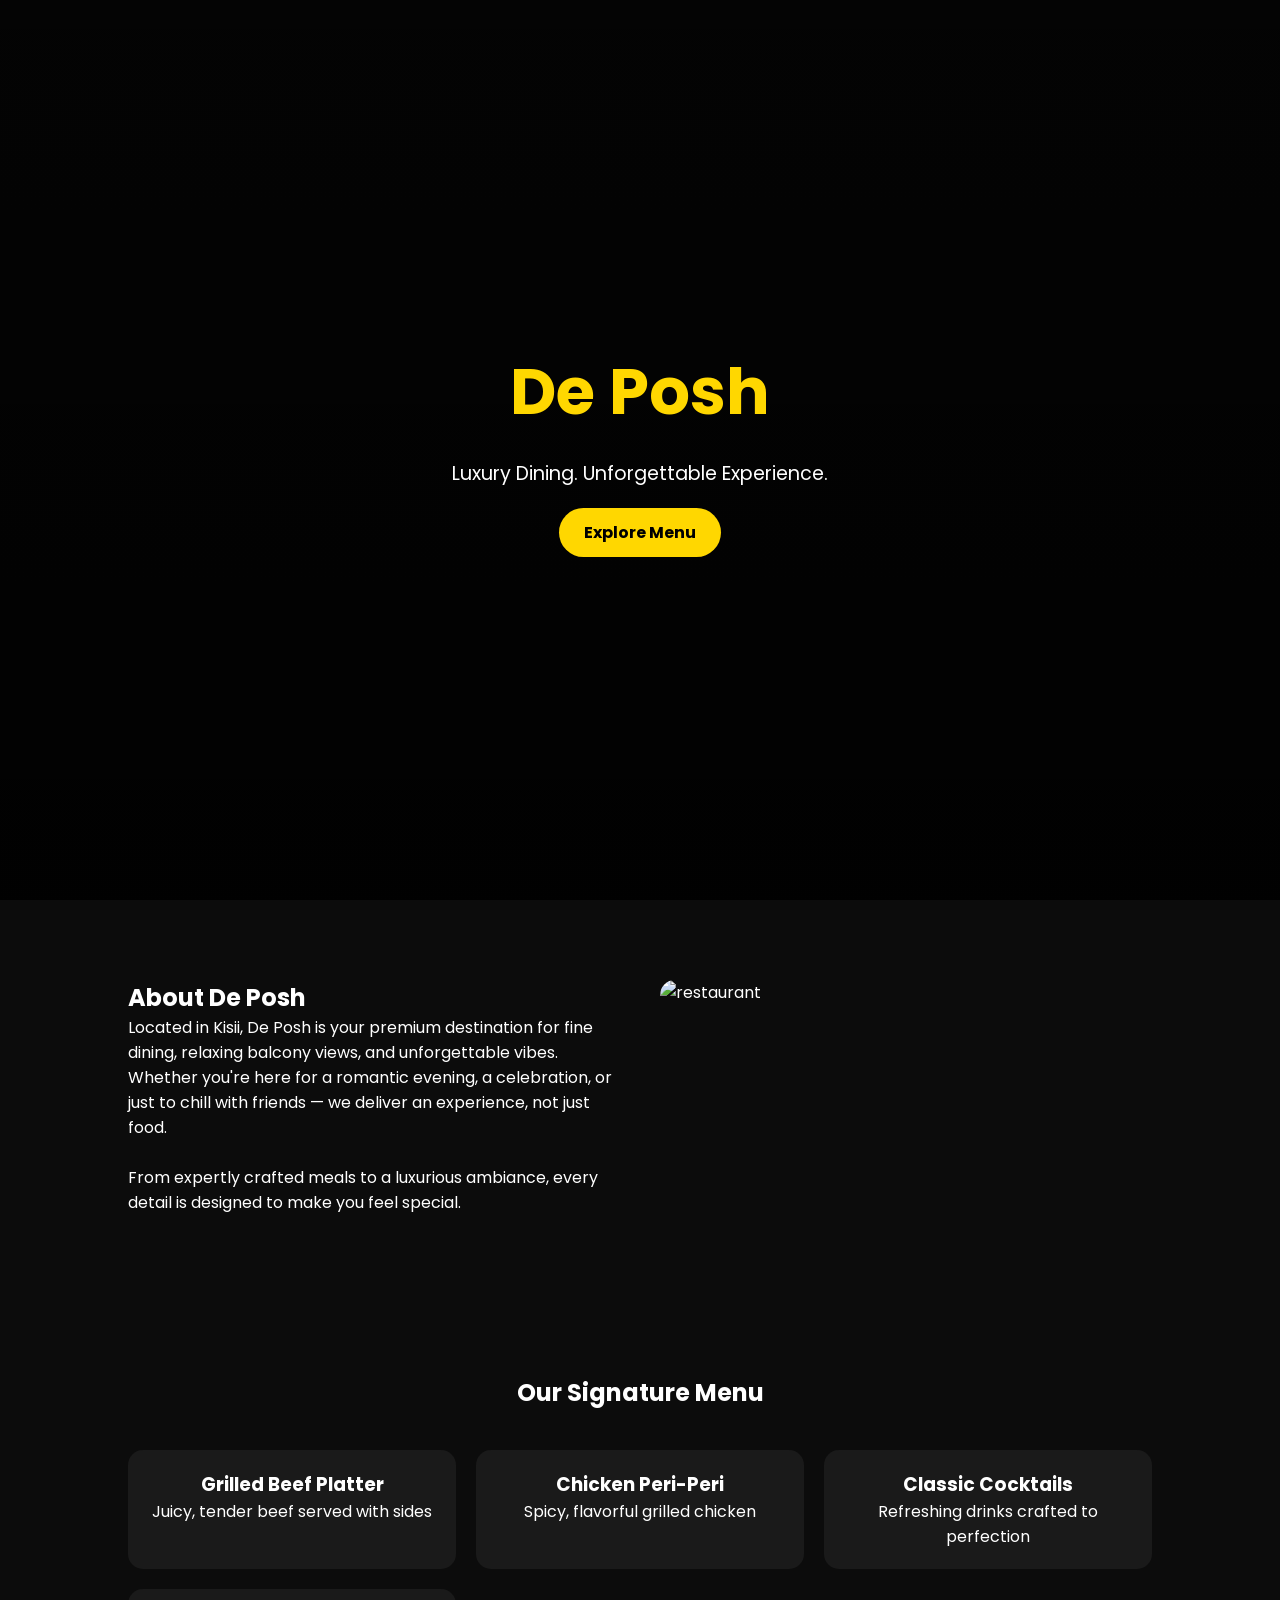
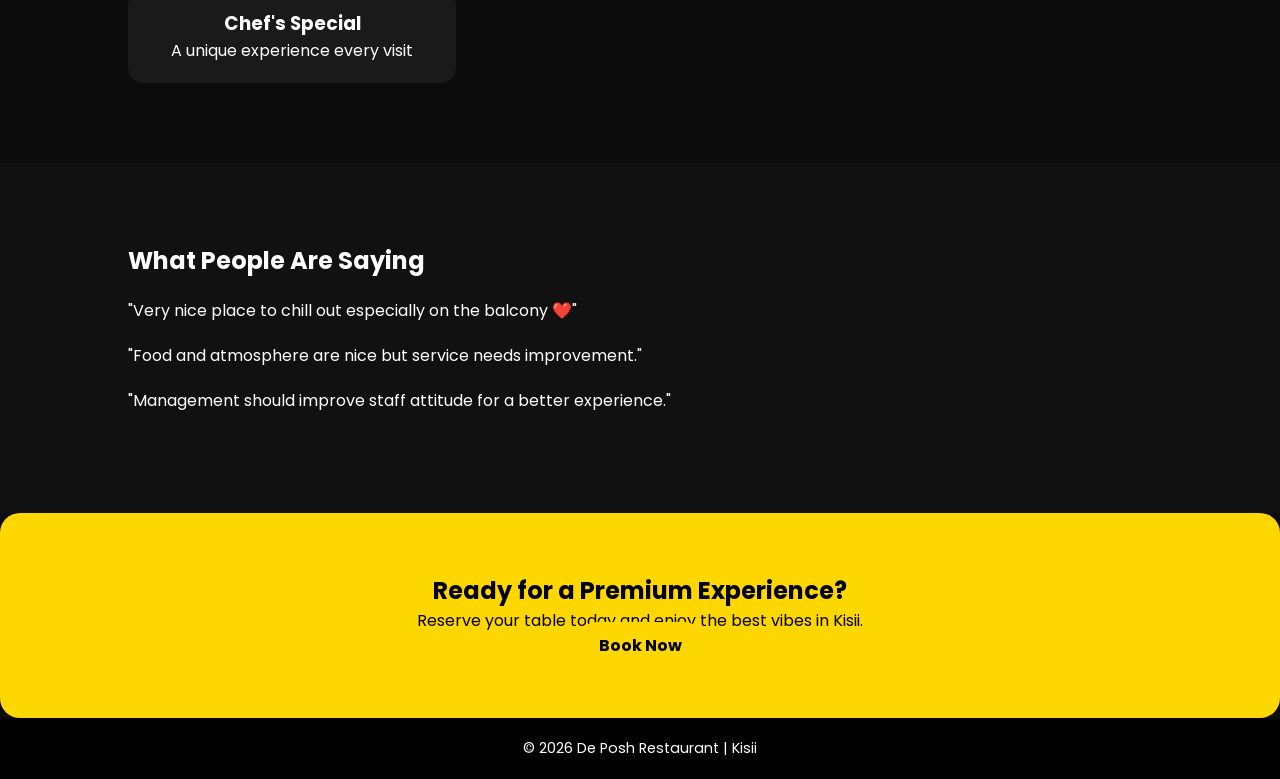
==== index.html @ ec93a9d1 "Add files via upload" ====
<!DOCTYPE html>
<html lang="en">
<head>
  <meta charset="UTF-8">
  <meta name="viewport" content="width=device-width, initial-scale=1.0">
  <title>De Posh | Luxury Dining Experience</title>
  <link href="https://fonts.googleapis.com/css2?family=Poppins:wght@300;400;600;700&display=swap" rel="stylesheet">
  <style>
    * { margin: 0; padding: 0; box-sizing: border-box; font-family: 'Poppins', sans-serif; }
    body { background: #0c0c0c; color: #fff; }
    header {
      background: linear-gradient(rgba(0,0,0,0.7), rgba(0,0,0,0.9)), url('https://images.unsplash.com/photo-1555992336-03a23c4a1a8f');
      height: 100vh;
      background-size: cover;
      display: flex;
      flex-direction: column;
      justify-content: center;
      align-items: center;
      text-align: center;
    }
    header h1 { font-size: 4rem; color: gold; }
    header p { margin: 20px 0; font-size: 1.2rem; }
    .btn {
      padding: 12px 25px;
      background: gold;
      color: black;
      text-decoration: none;
      border-radius: 30px;
      font-weight: bold;
      transition: 0.3s;
    }
    .btn:hover { background: white; }

    section { padding: 80px 10%; }

    .about { display: grid; grid-template-columns: 1fr 1fr; gap: 40px; }
    .about img { width: 100%; border-radius: 15px; }

    .menu { text-align: center; }
    .menu-items { display: grid; grid-template-columns: repeat(auto-fit, minmax(250px,1fr)); gap: 20px; margin-top: 40px; }
    .card {
      background: #1a1a1a;
      padding: 20px;
      border-radius: 15px;
      transition: 0.3s;
    }
    .card:hover { transform: translateY(-10px); }

    .reviews { background: #111; }
    .review-card { margin: 20px 0; }

    .cta {
      background: gold;
      color: black;
      text-align: center;
      padding: 60px 20px;
      border-radius: 20px;
    }

    footer {
      text-align: center;
      padding: 20px;
      background: #000;
      font-size: 0.9rem;
    }

    @media(max-width: 768px) {
      .about { grid-template-columns: 1fr; }
      header h1 { font-size: 2.5rem; }
    }
  </style>
</head>
<body>

<header>
  <h1>De Posh</h1>
  <p>Luxury Dining. Unforgettable Experience.</p>
  <a href="#menu" class="btn">Explore Menu</a>
</header>

<section class="about">
  <div>
    <h2>About De Posh</h2>
    <p>
      Located in Kisii, De Posh is your premium destination for fine dining, relaxing balcony views, and unforgettable vibes. Whether you're here for a romantic evening, a celebration, or just to chill with friends — we deliver an experience, not just food.
    </p>
    <br>
    <p>
      From expertly crafted meals to a luxurious ambiance, every detail is designed to make you feel special.
    </p>
  </div>
  <img src="https://images.unsplash.com/photo-1517248135467-4c7edcad34c4" alt="restaurant">
</section>

<section id="menu" class="menu">
  <h2>Our Signature Menu</h2>
  <div class="menu-items">
    <div class="card">
      <h3>Grilled Beef Platter</h3>
      <p>Juicy, tender beef served with sides</p>
    </div>
    <div class="card">
      <h3>Chicken Peri-Peri</h3>
      <p>Spicy, flavorful grilled chicken</p>
    </div>
    <div class="card">
      <h3>Classic Cocktails</h3>
      <p>Refreshing drinks crafted to perfection</p>
    </div>
    <div class="card">
      <h3>Chef's Special</h3>
      <p>A unique experience every visit</p>
    </div>
  </div>
</section>

<section class="reviews">
  <h2>What People Are Saying</h2>

  <div class="review-card">
    <p>"Very nice place to chill out especially on the balcony ❤️"</p>
  </div>

  <div class="review-card">
    <p>"Food and atmosphere are nice but service needs improvement."</p>
  </div>

  <div class="review-card">
    <p>"Management should improve staff attitude for a better experience."</p>
  </div>

</section>

<section class="cta">
  <h2>Ready for a Premium Experience?</h2>
  <p>Reserve your table today and enjoy the best vibes in Kisii.</p>
  <a href="#" class="btn">Book Now</a>
</section>

<footer>
  <p>© 2026 De Posh Restaurant | Kisii</p>
</footer>

</body>
</html>
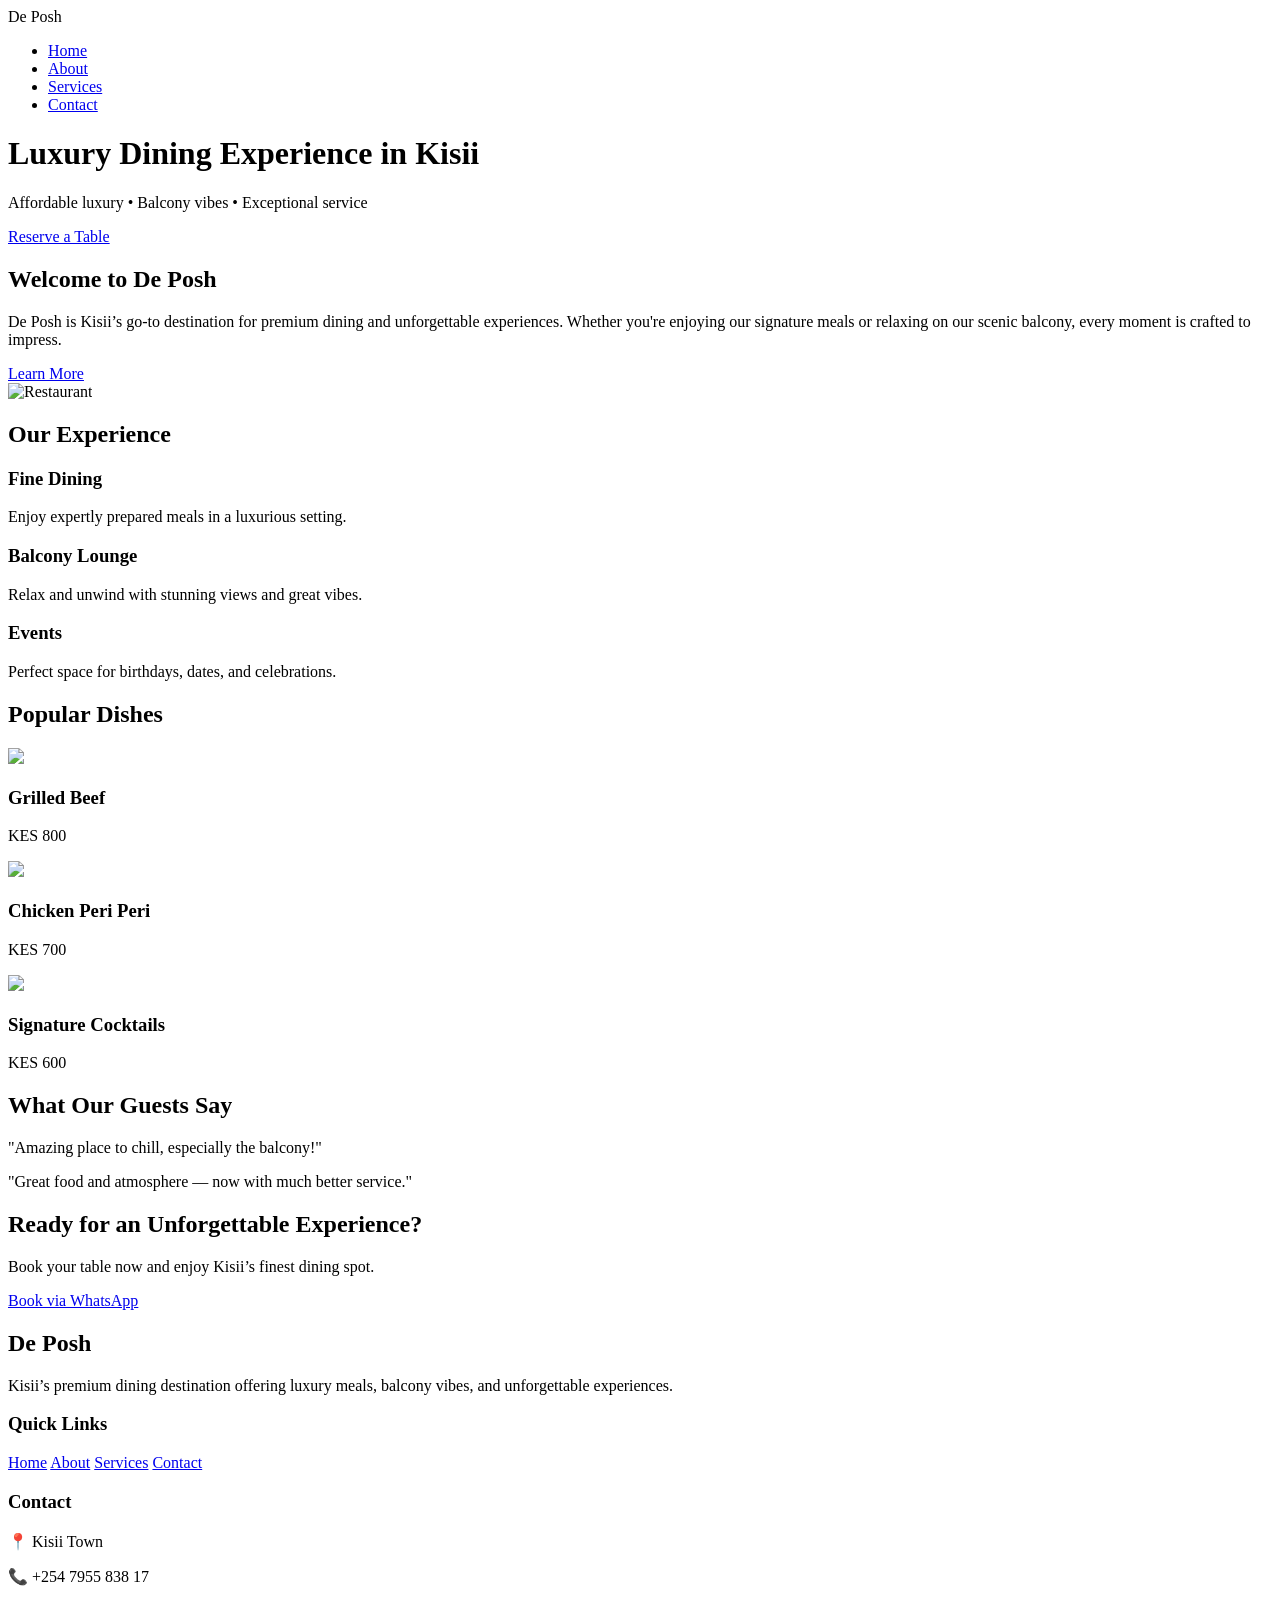
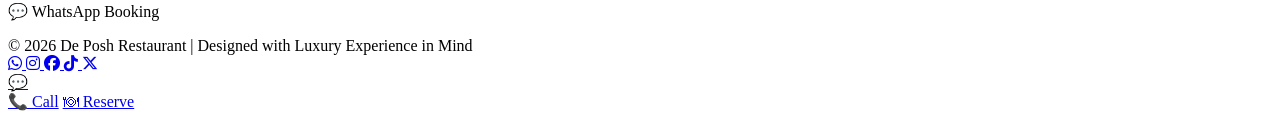
==== commit fb4edc16: "Update index.html" ====
--- a/index.html
+++ b/index.html
@@ -1,145 +1,203 @@
 <!DOCTYPE html>
 <html lang="en">
 <head>
+  <link rel="stylesheet" href="https://cdnjs.cloudflare.com/ajax/libs/font-awesome/6.5.0/css/all.min.css">
   <meta charset="UTF-8">
   <meta name="viewport" content="width=device-width, initial-scale=1.0">
-  <title>De Posh | Luxury Dining Experience</title>
+  <title>De Posh | Luxury Dining in Kisii</title>
+
+  <!-- CSS -->
+  <link rel="stylesheet" href="style.css">
+
+  <!-- Google Font -->
   <link href="https://fonts.googleapis.com/css2?family=Poppins:wght@300;400;600;700&display=swap" rel="stylesheet">
-  <style>
-    * { margin: 0; padding: 0; box-sizing: border-box; font-family: 'Poppins', sans-serif; }
-    body { background: #0c0c0c; color: #fff; }
-    header {
-      background: linear-gradient(rgba(0,0,0,0.7), rgba(0,0,0,0.9)), url('https://images.unsplash.com/photo-1555992336-03a23c4a1a8f');
-      height: 100vh;
-      background-size: cover;
-      display: flex;
-      flex-direction: column;
-      justify-content: center;
-      align-items: center;
-      text-align: center;
-    }
-    header h1 { font-size: 4rem; color: gold; }
-    header p { margin: 20px 0; font-size: 1.2rem; }
-    .btn {
-      padding: 12px 25px;
-      background: gold;
-      color: black;
-      text-decoration: none;
-      border-radius: 30px;
-      font-weight: bold;
-      transition: 0.3s;
-    }
-    .btn:hover { background: white; }
-
-    section { padding: 80px 10%; }
-
-    .about { display: grid; grid-template-columns: 1fr 1fr; gap: 40px; }
-    .about img { width: 100%; border-radius: 15px; }
-
-    .menu { text-align: center; }
-    .menu-items { display: grid; grid-template-columns: repeat(auto-fit, minmax(250px,1fr)); gap: 20px; margin-top: 40px; }
-    .card {
-      background: #1a1a1a;
-      padding: 20px;
-      border-radius: 15px;
-      transition: 0.3s;
-    }
-    .card:hover { transform: translateY(-10px); }
-
-    .reviews { background: #111; }
-    .review-card { margin: 20px 0; }
-
-    .cta {
-      background: gold;
-      color: black;
-      text-align: center;
-      padding: 60px 20px;
-      border-radius: 20px;
-    }
-
-    footer {
-      text-align: center;
-      padding: 20px;
-      background: #000;
-      font-size: 0.9rem;
-    }
-
-    @media(max-width: 768px) {
-      .about { grid-template-columns: 1fr; }
-      header h1 { font-size: 2.5rem; }
-    }
-  </style>
 </head>
 <body>
 
-<header>
-  <h1>De Posh</h1>
-  <p>Luxury Dining. Unforgettable Experience.</p>
-  <a href="#menu" class="btn">Explore Menu</a>
+<!-- NAVBAR -->
+<nav class="navbar">
+  <div class="logo">De Posh</div>
+  <ul class="nav-links">
+    <li><a href="index.html" class="active">Home</a></li>
+    <li><a href="about.html">About</a></li>
+    <li><a href="services.html">Services</a></li>
+    <li><a href="contact.html">Contact</a></li>
+  </ul>
+</nav>
+
+<!-- HERO SECTION -->
+<header class="hero">
+  <div class="hero-content">
+    <h1>Luxury Dining Experience in Kisii</h1>
+    <p>Affordable luxury • Balcony vibes • Exceptional service</p>
+    <a href="contact.html" class="btn">Reserve a Table</a>
+  </div>
 </header>
 
-<section class="about">
-  <div>
-    <h2>About De Posh</h2>
-    <p>
-      Located in Kisii, De Posh is your premium destination for fine dining, relaxing balcony views, and unforgettable vibes. Whether you're here for a romantic evening, a celebration, or just to chill with friends — we deliver an experience, not just food.
-    </p>
-    <br>
-    <p>
-      From expertly crafted meals to a luxurious ambiance, every detail is designed to make you feel special.
-    </p>
-  </div>
-  <img src="https://images.unsplash.com/photo-1517248135467-4c7edcad34c4" alt="restaurant">
-</section>
-
-<section id="menu" class="menu">
-  <h2>Our Signature Menu</h2>
-  <div class="menu-items">
-    <div class="card">
-      <h3>Grilled Beef Platter</h3>
-      <p>Juicy, tender beef served with sides</p>
-    </div>
-    <div class="card">
-      <h3>Chicken Peri-Peri</h3>
-      <p>Spicy, flavorful grilled chicken</p>
-    </div>
-    <div class="card">
-      <h3>Classic Cocktails</h3>
-      <p>Refreshing drinks crafted to perfection</p>
-    </div>
-    <div class="card">
-      <h3>Chef's Special</h3>
-      <p>A unique experience every visit</p>
-    </div>
-  </div>
-</section>
-
-<section class="reviews">
-  <h2>What People Are Saying</h2>
-
-  <div class="review-card">
-    <p>"Very nice place to chill out especially on the balcony ❤️"</p>
-  </div>
-
-  <div class="review-card">
-    <p>"Food and atmosphere are nice but service needs improvement."</p>
-  </div>
-
-  <div class="review-card">
-    <p>"Management should improve staff attitude for a better experience."</p>
-  </div>
-
-</section>
-
+<!-- ABOUT PREVIEW -->
+<section class="section about-preview">
+  <div class="container">
+    <div class="grid-2">
+      <div>
+        <h2>Welcome to De Posh</h2>
+        <p>
+          De Posh is Kisii’s go-to destination for premium dining and unforgettable experiences.
+          Whether you're enjoying our signature meals or relaxing on our scenic balcony,
+          every moment is crafted to impress.
+        </p>
+        <a href="about.html" class="btn-outline">Learn More</a>
+      </div>
+      <div>
+        <img src="images/restaurant.jpg" alt="Restaurant">
+      </div>
+    </div>
+  </div>
+</section>
+
+<!-- SERVICES PREVIEW -->
+<section class="section dark">
+  <div class="container">
+    <h2 class="center">Our Experience</h2>
+    <div class="grid-3">
+
+      <div class="card">
+        <h3>Fine Dining</h3>
+        <p>Enjoy expertly prepared meals in a luxurious setting.</p>
+      </div>
+
+      <div class="card">
+        <h3>Balcony Lounge</h3>
+        <p>Relax and unwind with stunning views and great vibes.</p>
+      </div>
+
+      <div class="card">
+        <h3>Events</h3>
+        <p>Perfect space for birthdays, dates, and celebrations.</p>
+      </div>
+
+    </div>
+  </div>
+</section>
+
+<!-- FEATURED MENU -->
+<section class="section">
+  <div class="container">
+    <h2 class="center">Popular Dishes</h2>
+    <div class="grid-3">
+
+      <div class="card">
+        <img src="images/food1.jpg">
+        <h3>Grilled Beef</h3>
+        <p>KES 800</p>
+      </div>
+
+      <div class="card">
+        <img src="images/food2.jpg">
+        <h3>Chicken Peri Peri</h3>
+        <p>KES 700</p>
+      </div>
+
+      <div class="card">
+        <img src="images/drink.jpg">
+        <h3>Signature Cocktails</h3>
+        <p>KES 600</p>
+      </div>
+
+    </div>
+  </div>
+</section>
+
+<!-- TESTIMONIALS -->
+<section class="section dark">
+  <div class="container">
+    <h2 class="center">What Our Guests Say</h2>
+
+    <div class="testimonial">
+      <p>"Amazing place to chill, especially the balcony!"</p>
+    </div>
+
+    <div class="testimonial">
+      <p>"Great food and atmosphere — now with much better service."</p>
+    </div>
+
+  </div>
+</section>
+
+<!-- CTA -->
 <section class="cta">
-  <h2>Ready for a Premium Experience?</h2>
-  <p>Reserve your table today and enjoy the best vibes in Kisii.</p>
-  <a href="#" class="btn">Book Now</a>
-</section>
-
+  <h2>Ready for an Unforgettable Experience?</h2>
+  <p>Book your table now and enjoy Kisii’s finest dining spot.</p>
+  <a href="https://wa.me/254795583817" class="btn">Book via WhatsApp</a>
+</section>
+
+<!-- FOOTER -->
 <footer>
-  <p>© 2026 De Posh Restaurant | Kisii</p>
+
+  <div class="footer-grid">
+
+    <!-- BRAND -->
+    <div class="footer-brand">
+      <h2>De Posh</h2>
+      <p>
+        Kisii’s premium dining destination offering luxury meals,
+        balcony vibes, and unforgettable experiences.
+      </p>
+    </div>
+
+    <!-- LINKS -->
+    <div class="footer-links">
+      <h3>Quick Links</h3>
+      <a href="index.html">Home</a>
+      <a href="about.html">About</a>
+      <a href="services.html">Services</a>
+      <a href="contact.html">Contact</a>
+    </div>
+
+    <!-- CONTACT -->
+    <div class="footer-contact">
+      <h3>Contact</h3>
+      <p>📍 Kisii Town</p>
+      <p>📞 +254 7955 838 17</p>
+      <p>💬 WhatsApp Booking</p>
+    </div>
+
+  </div>
+
+  <div class="footer-bottom">
+    © 2026 De Posh Restaurant | Designed with Luxury Experience in Mind
+  </div>
+  <div class="social-icons">
+
+  <a href="https://wa.me/254795583817" target="_blank" class="wa">
+    <i class="fa-brands fa-whatsapp"></i>
+  </a>
+
+  <a href="#" target="_blank" class="ig">
+    <i class="fa-brands fa-instagram"></i>
+  </a>
+
+  <a href="#" target="_blank" class="fb">
+    <i class="fa-brands fa-facebook"></i>
+  </a>
+
+  <a href="#" target="_blank" class="tt">
+    <i class="fa-brands fa-tiktok"></i>
+  </a>
+
+  <a href="#" target="_blank" class="x">
+    <i class="fa-brands fa-x-twitter"></i>
+  </a>
+
+</div>
+
 </footer>
 
+<!-- FLOATING WHATSAPP -->
+<a href="https://wa.me/2547XXXXXXXX" class="whatsapp">💬</a>
+
+<div class="mobile-cta">
+  <a href="https://wa.me/2547XXXXXXXX">📞 Call</a>
+  <a href="contact.html">🍽 Reserve</a>
+</div>
 </body>
 </html>
